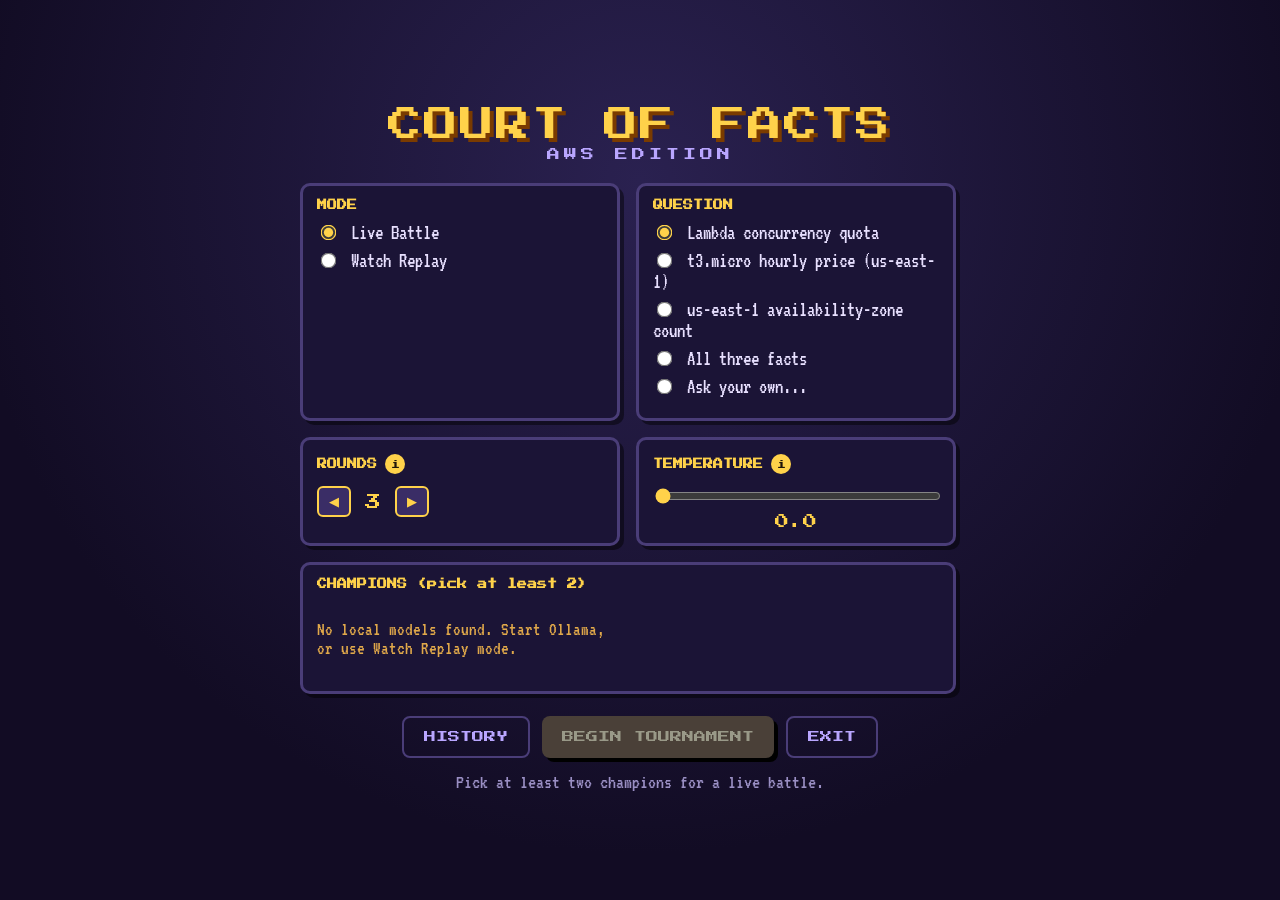
==== arena/index.html @ 2c325f02 "Uploading everything"" ====
<!doctype html>
<html lang="en">
  <head>
    <meta charset="UTF-8" />
    <meta name="viewport" content="width=device-width, initial-scale=1" />
    <title>Court of Facts: AWS Edition</title>
    <link rel="stylesheet" href="./css/style.css" />
  </head>
  <body>
    <div id="app">
      <div id="menu"></div>
      <div id="game" class="hidden"></div>
      <div class="demo-banner hidden" id="demoBanner">
        <span>REPLAY DEMO</span>
      </div>
    </div>
    <script type="module">
      import { renderMenu } from "./js/menu.js";
      import { startTournament } from "./js/tournament.js";
      import { store } from "./js/storage.js";
      import { openModal } from "./js/modals.js";
      import { IS_STATIC } from "./js/api.js";

      const menuEl = document.getElementById("menu");
      const gameEl = document.getElementById("game");

      function toMenu() {
        gameEl.classList.add("hidden");
        gameEl.innerHTML = "";
        menuEl.classList.remove("hidden");
      }

      function finish({ record, results }) {
        store.save(record); // history (localStorage + server when local)
        const dataset = {
          ts: record.ts,
          config: {
            mode: record.mode,
            models: record.models,
            rounds: record.rounds,
            temperature: record.temperature,
          },
          champion: record.champion,
          tally: record.tally,
          results,
        };
        openModal({
          title: "TOURNAMENT COMPLETE",
          content:
            `<p class="m-text">Champion: <b>${(record.champion || "-").split("/").pop().split(":")[0]}</b><br>` +
            `Duels: ${record.duels}<br><br>Save the full transcript for next time you pick a model?</p>`,
          buttons: [
            { label: "BACK TO MENU", onClick: toMenu },
            {
              label: "DOWNLOAD DATA",
              cls: "ok",
              onClick: () => {
                store.download(dataset);
              },
              keepOpen: true,
            },
          ],
        });
      }

      function begin(cfg) {
        menuEl.classList.add("hidden");
        gameEl.classList.remove("hidden");
        startTournament(gameEl, cfg, finish).catch((err) => {
          gameEl.innerHTML =
            '<pre style="color:#f55;font-size:18px;padding:30px;white-space:pre-wrap">BATTLE ERROR:\n' +
            ((err && err.stack) || err) +
            "</pre>";
        });
      }
      if (IS_STATIC)
        document.getElementById("demoBanner").classList.remove("hidden");
      renderMenu(menuEl, begin);
    </script>
  </body>
</html>
---- arena/css/style.css ----
@import url("https://fonts.googleapis.com/css2?family=Press+Start+2P&family=VT323&display=swap");
* {
  box-sizing: border-box;
}

html,
body {
  margin: 0;
  height: 100%;
  background: #120c24;
  color: #fff;
  font-family: "VT323", monospace;
  overflow: hidden;
}

img {
  image-rendering: -moz-crisp-edges;
  image-rendering: pixelated;
}

#app {
  height: 100vh;
  width: 100vw;
}

#menu,
#game {
  height: 100%;
}

.hidden {
  display: none !important;
}

.menu-screen {
  height: 100%;
  display: flex;
  flex-direction: column;
  align-items: center;
  justify-content: center;
  background: radial-gradient(circle at 50% 20%, #2a2150, #120c24 70%);
  padding: 20px;
  overflow: auto;
}

.menu-logo {
  font-family: "Press Start 2P", monospace;
  font-size: 34px;
  color: #ffd24a;
  text-shadow: 4px 4px #7a3b00;
  letter-spacing: 2px;
}

.menu-sub {
  font-family: "Press Start 2P", monospace;
  font-size: 13px;
  color: #b9a6ff;
  margin: 6px 0 22px;
  letter-spacing: 4px;
}

.menu-grid {
  display: grid;
  grid-template-columns: repeat(2, minmax(260px, 320px));
  gap: 16px;
  max-width: 680px;
  width: 100%;
}

.mcard {
  background: #1b1436;
  border: 3px solid #4a3d78;
  border-radius: 10px;
  padding: 14px;
  box-shadow: 4px 4px 0 rgba(0, 0, 0, 0.4666666667);
}
.mcard.wide {
  grid-column: 1/3;
}
.mcard h3 {
  font-family: "Press Start 2P", monospace;
  font-size: 10px;
  color: #ffd24a;
  margin: 0 0 12px;
  display: flex;
  align-items: center;
  gap: 8px;
}

.radio,
.chk {
  display: block;
  font-size: 21px;
  margin: 7px 0;
  cursor: pointer;
  color: #e8e0ff;
}
.radio input,
.chk input {
  margin-right: 8px;
  accent-color: #ffd24a;
  transform: scale(1.2);
}

.info {
  font-family: "Press Start 2P", monospace;
  font-size: 9px;
  width: 20px;
  height: 20px;
  border-radius: 50%;
  background: #ffd24a;
  color: #20160a;
  border: none;
  cursor: pointer;
}

.stepper {
  display: flex;
  align-items: center;
  gap: 14px;
  font-family: "Press Start 2P", monospace;
  font-size: 16px;
  color: #ffd24a;
}

.step {
  background: #3a2d66;
  color: #ffd24a;
  border: 2px solid #ffd24a;
  border-radius: 6px;
  padding: 6px 10px;
  cursor: pointer;
}

input[type=range] {
  width: 100%;
  accent-color: #ffd24a;
}

.tempval {
  font-family: "Press Start 2P", monospace;
  font-size: 14px;
  color: #ffd24a;
  text-align: center;
  margin-top: 8px;
}

.models {
  display: grid;
  grid-template-columns: repeat(2, 1fr);
  gap: 4px 14px;
}

.warn {
  color: #e0a84a;
  font-size: 19px;
}

.menu-actions {
  display: flex;
  gap: 12px;
  margin-top: 22px;
}

.mbtn {
  font-family: "Press Start 2P", monospace;
  font-size: 12px;
  border: none;
  border-radius: 8px;
  padding: 13px 20px;
  cursor: pointer;
}
.mbtn.go {
  background: #ffd24a;
  color: #20160a;
  box-shadow: 4px 4px 0 #7a3b00;
}
.mbtn.go:disabled {
  background: #4a4038;
  color: #998;
  box-shadow: 4px 4px 0 #000;
  cursor: default;
}
.mbtn.ghost {
  background: transparent;
  color: #b9a6ff;
  border: 2px solid #4a3d78;
}

.menu-hint {
  margin-top: 14px;
  font-size: 20px;
  color: #9a8fc4;
}

#modalHost {
  position: fixed;
  inset: 0;
  z-index: 50;
  pointer-events: none;
}

.m-overlay {
  position: absolute;
  inset: 0;
  background: rgba(11, 7, 24, 0.8);
  display: flex;
  align-items: center;
  justify-content: center;
  pointer-events: auto;
}

.m-box {
  background: #1b1436;
  border: 4px solid #ffd24a;
  border-radius: 12px;
  padding: 20px;
  max-width: 560px;
  width: 90%;
  box-shadow: 6px 6px 0 rgba(0, 0, 0, 0.5333333333);
}

.m-title {
  font-family: "Press Start 2P", monospace;
  font-size: 13px;
  color: #ffd24a;
  margin-bottom: 14px;
  text-align: center;
}

.m-content {
  font-size: 22px;
  color: #e8e0ff;
  line-height: 1.3;
  max-height: 60vh;
  overflow: auto;
}

.m-text {
  margin: 0;
}

.m-radios label {
  display: block;
  font-size: 21px;
  margin: 8px 0;
  cursor: pointer;
}
.m-radios label input {
  margin-right: 8px;
  accent-color: #ffd24a;
  transform: scale(1.2);
}

.m-actions {
  display: flex;
  justify-content: center;
  gap: 10px;
  margin-top: 18px;
}

.m-btn {
  font-family: "Press Start 2P", monospace;
  font-size: 10px;
  background: #3a2d66;
  color: #e8e0ff;
  border: 2px solid #4a3d78;
  border-radius: 6px;
  padding: 10px 16px;
  cursor: pointer;
}
.m-btn.ok {
  background: #ffd24a;
  color: #20160a;
  border-color: #ffd24a;
}

.htable {
  width: 100%;
  border-collapse: collapse;
  font-size: 18px;
}
.htable th,
.htable td {
  border: 1px solid #4a3d78;
  padding: 6px 8px;
  text-align: left;
}
.htable th {
  font-family: "Press Start 2P", monospace;
  font-size: 8px;
  color: #ffd24a;
}

.stage {
  position: relative;
  width: 100%;
  height: 100%;
  overflow: hidden;
  background: #120c24;
}

.bg {
  position: absolute;
  inset: 0;
  width: 100%;
  height: 100%;
  -o-object-fit: cover;
     object-fit: cover;
}

.layer {
  position: absolute;
}

.king {
  top: 8%;
  left: 50%;
  transform: translateX(-50%);
  height: 34%;
  z-index: 2;
}
.king.react {
  -webkit-animation: kingNod 0.5s;
          animation: kingNod 0.5s;
}

@-webkit-keyframes kingNod {
  0%, 100% {
    transform: translateX(-50%);
  }
  50% {
    transform: translateX(-50%) translateY(-10px);
  }
}

@keyframes kingNod {
  0%, 100% {
    transform: translateX(-50%);
  }
  50% {
    transform: translateX(-50%) translateY(-10px);
  }
}
.crowdMe {
  bottom: 40%;
  left: 1%;
  height: 20%;
  z-index: 2;
}

.crowdFoe {
  bottom: 40%;
  right: 1%;
  height: 20%;
  z-index: 2;
}

.cheer {
  -webkit-animation: cheer 0.5s ease-in-out 2;
          animation: cheer 0.5s ease-in-out 2;
}

@-webkit-keyframes cheer {
  0%, 100% {
    transform: translateY(0);
  }
  50% {
    transform: translateY(-12px);
  }
}

@keyframes cheer {
  0%, 100% {
    transform: translateY(0);
  }
  50% {
    transform: translateY(-12px);
  }
}
.meKnight {
  bottom: 16%;
  left: 12%;
  height: 40%;
  z-index: 3;
  transition: transform 0.15s;
}
.meKnight.attack {
  transform: translateX(50px) rotate(-6deg);
}
.meKnight.hit {
  -webkit-animation: hitL 0.4s;
          animation: hitL 0.4s;
}

.foeKnight {
  bottom: 16%;
  right: 12%;
  height: 40%;
  z-index: 3;
  transition: transform 0.15s;
}
.foeKnight.attack {
  transform: translateX(-50px) rotate(6deg);
}

@-webkit-keyframes hitL {
  30% {
    transform: translateX(-18px);
    filter: brightness(2.4) drop-shadow(0 0 16px #f33);
  }
}

@keyframes hitL {
  30% {
    transform: translateX(-18px);
    filter: brightness(2.4) drop-shadow(0 0 16px #f33);
  }
}
.trophy {
  top: 30%;
  left: 50%;
  transform: translate(-50%, 0);
  height: 12%;
  opacity: 0;
  z-index: 5;
}
.trophy.beside {
  opacity: 1;
  top: 52%;
  left: 24%;
  transform: none;
  height: 14%;
}

.knightName {
  position: absolute;
  font-family: "Press Start 2P", monospace;
  font-size: 8px;
  color: #fff;
  background: rgba(0, 0, 0, 0.6666666667);
  padding: 3px 6px;
  border-radius: 4px;
  z-index: 4;
}

.meKN {
  bottom: 12%;
  left: 12%;
}

.foeKN {
  bottom: 12%;
  right: 12%;
}

.championTag {
  position: absolute;
  top: 54%;
  left: 50%;
  transform: translateX(-50%);
  font-family: "Press Start 2P", monospace;
  font-size: 16px;
  color: #ffd24a;
  text-shadow: 3px 3px #000;
  z-index: 9;
  opacity: 0;
}
.championTag.show {
  opacity: 1;
  -webkit-animation: pop 0.7s;
          animation: pop 0.7s;
}

.fact {
  position: absolute;
  top: 10px;
  left: 50%;
  transform: translateX(-50%);
  font-family: "Press Start 2P", monospace;
  font-size: 10px;
  color: #ffd24a;
  background: rgba(0, 0, 0, 0.7333333333);
  padding: 6px 12px;
  border-radius: 6px;
  max-width: 72%;
  text-align: center;
  z-index: 6;
}

.hpwrap {
  position: absolute;
  z-index: 6;
  width: 260px;
}
.hpwrap.me {
  bottom: 150px;
  left: 26px;
}
.hpwrap.foe {
  top: 60px;
  right: 26px;
}

.plate {
  background: #f6f1d8;
  color: #20160a;
  border: 4px solid #20160a;
  border-radius: 8px;
  padding: 7px 10px 9px;
  box-shadow: 4px 4px 0 rgba(0, 0, 0, 0.5333333333);
}
.plate .nm {
  font-family: "Press Start 2P", monospace;
  font-size: 10px;
  display: flex;
  justify-content: space-between;
}

.hpbar {
  height: 12px;
  background: #5a5a5a;
  border: 2px solid #20160a;
  border-radius: 5px;
  overflow: hidden;
  margin-top: 6px;
}
.hpbar > span {
  display: block;
  height: 100%;
  width: 100%;
  background: #36c43a;
  transition: width 0.5s, background 0.5s;
}

.hpnum {
  font-family: "Press Start 2P", monospace;
  font-size: 8px;
  text-align: right;
  margin-top: 3px;
  color: #7a3b00;
}

.dmg {
  position: absolute;
  font-family: "Press Start 2P", monospace;
  font-size: 24px;
  color: #ff4a4a;
  text-shadow: 3px 3px #000;
  pointer-events: none;
  -webkit-animation: dmg 1.1s forwards;
          animation: dmg 1.1s forwards;
  z-index: 7;
}

@-webkit-keyframes dmg {
  0% {
    opacity: 1;
    transform: translateY(0);
  }
  100% {
    opacity: 0;
    transform: translateY(-70px);
  }
}

@keyframes dmg {
  0% {
    opacity: 1;
    transform: translateY(0);
  }
  100% {
    opacity: 0;
    transform: translateY(-70px);
  }
}
.flash {
  position: absolute;
  inset: 0;
  background: #fff;
  opacity: 0;
  pointer-events: none;
  z-index: 8;
}
.flash.go {
  -webkit-animation: fl 0.5s;
          animation: fl 0.5s;
}

@-webkit-keyframes fl {
  0%, 100% {
    opacity: 0;
  }
  40% {
    opacity: 0.7;
  }
}

@keyframes fl {
  0%, 100% {
    opacity: 0;
  }
  40% {
    opacity: 0.7;
  }
}
.verdict {
  position: absolute;
  top: 40%;
  left: 50%;
  transform: translate(-50%, -50%) scale(0);
  font-family: "Press Start 2P", monospace;
  font-size: 40px;
  text-shadow: 5px 5px #000;
  z-index: 9;
}
.verdict.show {
  -webkit-animation: pop 0.7s forwards;
          animation: pop 0.7s forwards;
}
.verdict.good {
  color: #36c43a;
}
.verdict.bad {
  color: #c0533f;
}

@-webkit-keyframes pop {
  0% {
    transform: translate(-50%, -50%) scale(0);
  }
  60% {
    transform: translate(-50%, -50%) scale(1.25);
  }
  100% {
    transform: translate(-50%, -50%) scale(1);
  }
}

@keyframes pop {
  0% {
    transform: translate(-50%, -50%) scale(0);
  }
  60% {
    transform: translate(-50%, -50%) scale(1.25);
  }
  100% {
    transform: translate(-50%, -50%) scale(1);
  }
}
.dbox {
  position: absolute;
  left: 18px;
  right: 18px;
  bottom: 16px;
  min-height: 96px;
  background: #f6f1d8;
  border: 6px solid #20160a;
  border-radius: 10px;
  color: #20160a;
  padding: 14px 18px;
  font-size: 26px;
  line-height: 1.1;
  z-index: 6;
}
.dbox .spk {
  font-family: "Press Start 2P", monospace;
  font-size: 10px;
  color: #b06a00;
  display: block;
  margin-bottom: 7px;
}

.cursor {
  display: inline-block;
  -webkit-animation: blink 1s steps(2) infinite;
          animation: blink 1s steps(2) infinite;
}

@-webkit-keyframes blink {
  50% {
    opacity: 0;
  }
}

@keyframes blink {
  50% {
    opacity: 0;
  }
}
.loader {
  position: absolute;
  inset: 0;
  background: rgba(11, 7, 24, 0.9333333333);
  display: none;
  flex-direction: column;
  align-items: center;
  justify-content: center;
  z-index: 20;
}
.loader.show {
  display: flex;
}

.spin {
  font-family: "Press Start 2P", monospace;
  font-size: 14px;
  color: #ffd24a;
}

.bars {
  margin-top: 14px;
  font-size: 38px;
  color: #ffd24a;
}

.sbTab {
  position: absolute;
  top: 50%;
  right: 0;
  transform: translateY(-50%);
  z-index: 17;
  font-size: 20px;
  background: #ffd24a;
  color: #20160a;
  border: none;
  border-radius: 8px 0 0 8px;
  padding: 10px 8px;
  cursor: pointer;
  box-shadow: -2px 2px 0 #7a3b00;
  transition: right 0.25s;
}

.sidebar {
  position: absolute;
  top: 0;
  right: -240px;
  width: 240px;
  height: 100%;
  background: rgba(22, 15, 38, 0.9333333333);
  border-left: 4px solid #ffd24a;
  z-index: 16;
  padding: 60px 14px 14px;
  transition: right 0.25s;
  display: flex;
  flex-direction: column;
  gap: 10px;
}
.sidebar.open {
  right: 0;
}
.sidebar.open + .sbTab, .sidebar.open ~ .sbTab {
  right: 240px;
}
.sidebar .prog {
  margin-top: auto;
  font-size: 18px;
  color: #9a8;
  text-align: center;
}

.sb {
  font-family: "Press Start 2P", monospace;
  font-size: 10px;
  background: #3a2d66;
  color: #ffd24a;
  border: 2px solid #ffd24a;
  border-radius: 6px;
  padding: 12px;
  cursor: pointer;
  text-align: left;
}

.logbox {
  max-height: 56vh;
  overflow: auto;
}

.logline {
  border-left: 4px solid #666;
  padding: 6px 9px;
  margin-bottom: 8px;
  background: rgba(255, 255, 255, 0.0392156863);
  border-radius: 0 6px 6px 0;
  font-size: 18px;
}
.logline.defender {
  border-color: #36c43a;
}
.logline.attacker {
  border-color: #e0a84a;
}
.logline.verdict {
  border-color: #ffd24a;
  background: rgba(255, 210, 74, 0.1019607843);
}
.logline .who {
  font-family: "Press Start 2P", monospace;
  font-size: 8px;
  opacity: 0.85;
  display: block;
  margin-bottom: 3px;
}

.tallyRow {
  display: flex;
  justify-content: space-between;
  border: 2px solid rgba(255, 210, 74, 0.3333333333);
  border-radius: 6px;
  padding: 7px 10px;
  margin-bottom: 7px;
  font-size: 18px;
}
.tallyRow b {
  color: #ffd24a;
}

.demo-banner {
  position: fixed;
  top: 0;
  right: 0;
  width: 220px;
  z-index: 60;
  pointer-events: none;
  overflow: hidden;
  height: 220px;
}
.demo-banner span {
  position: absolute;
  top: 42px;
  right: -54px;
  width: 240px;
  transform: rotate(45deg);
  background: #c0533f;
  color: #fff;
  font-family: "Press Start 2P", monospace;
  font-size: 10px;
  text-align: center;
  padding: 8px 0;
  letter-spacing: 1px;
  box-shadow: 0 2px 8px rgba(0, 0, 0, 0.5333333333);
  border-top: 2px solid rgba(255, 255, 255, 0.4);
  border-bottom: 2px solid rgba(0, 0, 0, 0.2666666667);
}
/*# sourceMappingURL=style.css.map */
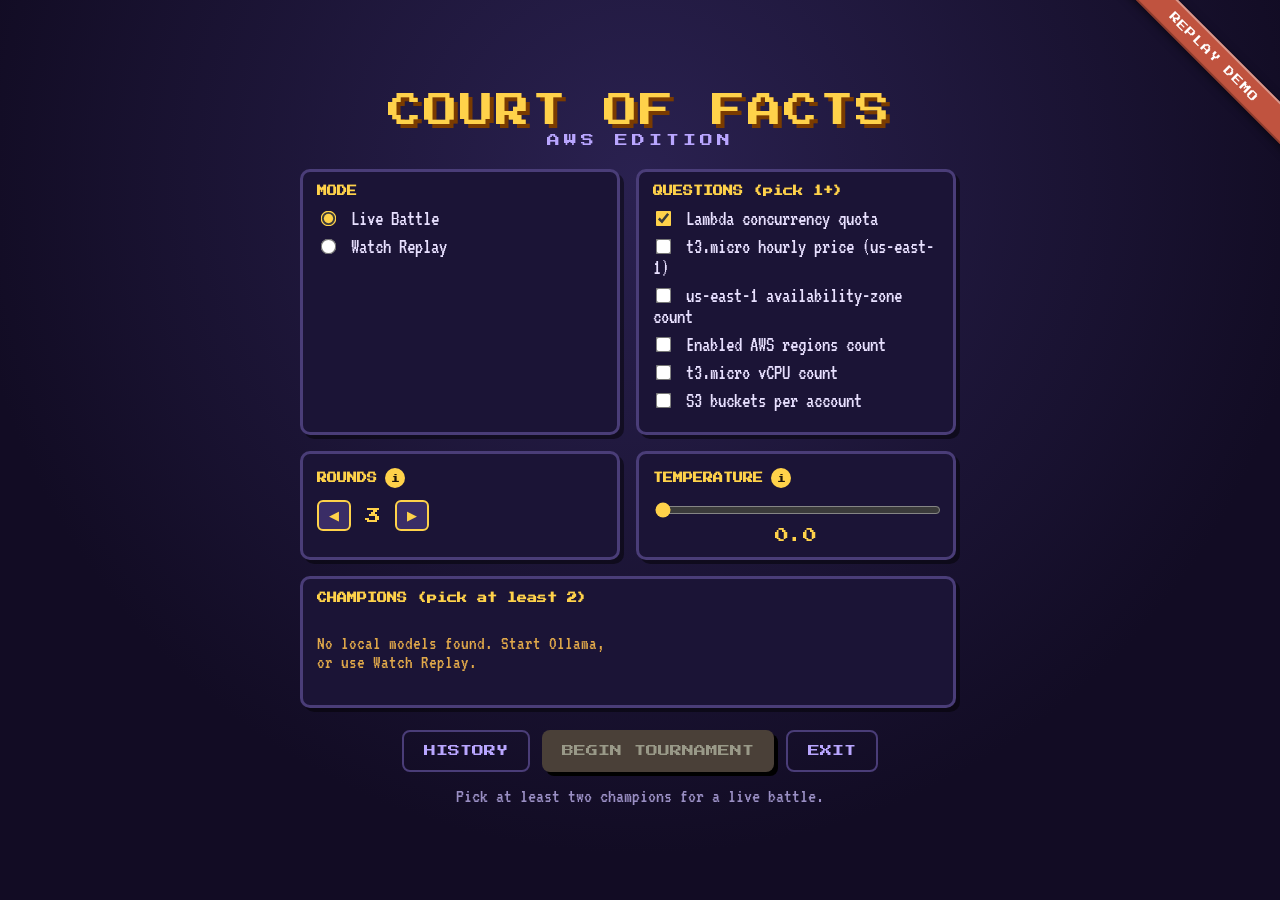
==== commit ccb89ff9: "feat: multi-question tournaments, tie-break rematches, and open-source polish Game / arena: - Questi" ====
--- a/arena/index.html
+++ b/arena/index.html
@@ -5,6 +5,7 @@
     <meta name="viewport" content="width=device-width, initial-scale=1" />
     <title>Court of Facts: AWS Edition</title>
     <link rel="stylesheet" href="./css/style.css" />
+    <link rel="icon" type="image/png" href="./assets/favicon.png"/>
   </head>
   <body>
     <div id="app">
@@ -73,8 +74,26 @@
             "</pre>";
         });
       }
-      if (IS_STATIC)
+      if (IS_STATIC) {
         document.getElementById("demoBanner").classList.remove("hidden");
+        // no server on a static deploy -> force Replay, disable Live
+        setTimeout(() => {
+          const live = document.querySelector(
+            'input[name="mode"][value="live"]',
+          );
+          const rep = document.querySelector(
+            'input[name="mode"][value="replay"]',
+          );
+          if (live) {
+            live.disabled = true;
+            live.closest("label").style.opacity = 0.4;
+          }
+          if (rep) {
+            rep.checked = true;
+            rep.dispatchEvent(new Event("change", { bubbles: true }));
+          }
+        }, 60);
+      }
       renderMenu(menuEl, begin);
     </script>
   </body>
--- a/arena/css/style.css
+++ b/arena/css/style.css
@@ -842,4 +842,93 @@
   border-top: 2px solid rgba(255, 255, 255, 0.4);
   border-bottom: 2px solid rgba(0, 0, 0, 0.2666666667);
 }
+
+.podium-screen {
+  height: 100%;
+  display: flex;
+  flex-direction: column;
+  align-items: center;
+  justify-content: center;
+  background: radial-gradient(circle at 50% 20%, #2a2150, #120c24 70%);
+  padding: 24px;
+  overflow: auto;
+}
+
+.podium-title {
+  font-family: "Press Start 2P", monospace;
+  font-size: 24px;
+  color: #ffd24a;
+  text-shadow: 3px 3px #7a3b00;
+  margin-bottom: 30px;
+  letter-spacing: 2px;
+}
+
+.podium-row {
+  display: flex;
+  align-items: flex-end;
+  gap: 16px;
+}
+
+.pstep {
+  display: flex;
+  flex-direction: column;
+  align-items: center;
+}
+
+.pknight {
+  font-size: 44px;
+  margin-bottom: 4px;
+}
+
+.pname {
+  font-family: "Press Start 2P", monospace;
+  font-size: 10px;
+  color: #e8e0ff;
+  margin-bottom: 6px;
+}
+
+.pblock {
+  width: 120px;
+  background: #ffd24a;
+  border: 3px solid #20160a;
+  border-radius: 6px 6px 0 0;
+  display: flex;
+  flex-direction: column;
+  align-items: center;
+  justify-content: center;
+  box-shadow: 4px 4px 0 rgba(0, 0, 0, 0.4666666667);
+}
+.pblock .prank {
+  font-family: "Press Start 2P", monospace;
+  font-size: 28px;
+  color: #20160a;
+}
+.pblock .pcaves {
+  font-family: "Press Start 2P", monospace;
+  font-size: 8px;
+  color: #7a3b00;
+  margin-top: 6px;
+}
+
+.ptable {
+  margin-top: 24px;
+  border-collapse: collapse;
+  font-size: 18px;
+  color: #e8e0ff;
+}
+.ptable td {
+  border: 1px solid #4a3d78;
+  padding: 6px 14px;
+}
+.ptable td:first-child {
+  color: #ffd24a;
+  font-family: "Press Start 2P", monospace;
+  font-size: 10px;
+}
+
+.podium-actions {
+  display: flex;
+  gap: 12px;
+  margin-top: 30px;
+}
 /*# sourceMappingURL=style.css.map */
